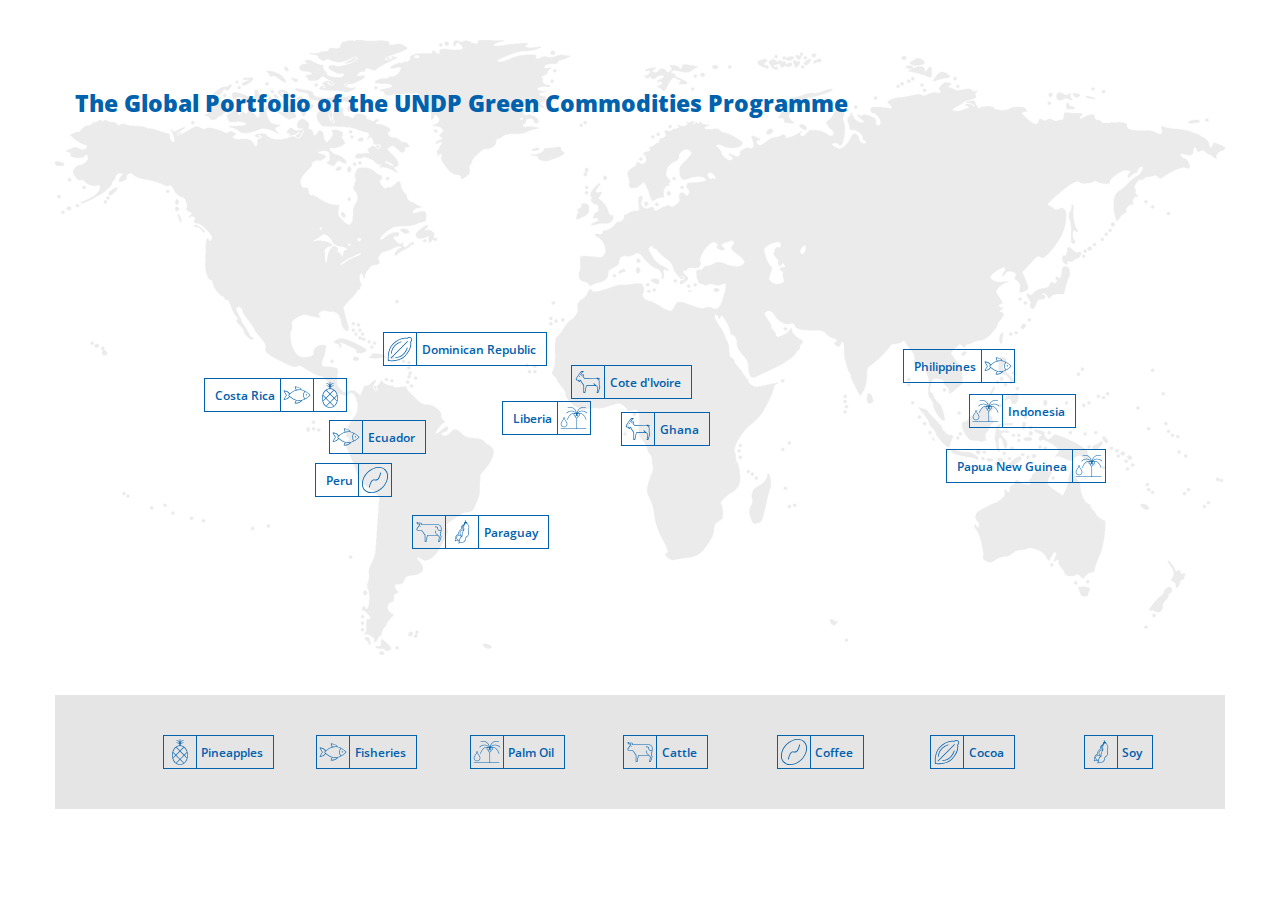
==== gcpmap032019/index.html @ 5185e1a2 "Add files via upload" ====
<!doctype html>
<html class="no-js" lang="en">
<head>
    <meta http-equiv="Content-Type" content="text/html; charset=utf-8" />
    <meta name="Download-Settings" content="['images/']" />
    <!-- Title of the Product  -->
    <title>UNDP - Green Commodities Programme</title>
    <link href="https://fonts.googleapis.com/css?family=Open+Sans:400,600,800" rel="stylesheet">
    <link rel="stylesheet" type="text/css" href="css/map.css" media="screen">
</head>
<body>
    <div id="map-wrapper">
        <header class="map-header">
           <!-- <div class="map-logo-area">
                <img src="images/undp-logo.png" alt="undp">
            </div> -->
            <h1>The Global Portfolio of the UNDP Green Commodities Programme</h1>
        </header>
        <div class="map-holder">
            <div class="map">
                <img src="images/none.gif" width="1170" height="615" usemap="#map" alt="none">
                <ul>
                    <li id="area1">
                        <a target="top" href="http://www.undp.org/content/gcp/en/home/countries-and-commodities/costa-rica-fisheries.html">area1</a>
                    </li>
                    <li id="area2">
                        <a target="top" href="http://www.undp.org/content/gcp/en/home/countries-and-commodities/costa-rica-pineapple.html">area2</a>
                    </li>
                   <!-- <li id="area3">
                        <a target="_blank" href="https://www.google.com/">area3</a>
                    </li> -->
                    <li id="area4">
                        <a target="_blank" href="http://www.undp.org/content/gcp/en/home/countries-and-commodities/Ecuador.html">area4</a>
                    </li>
                    <!--<li id="area5">
                        <a target="_blank" href="https://www.google.com/">area5</a>
                    </li>
                    <li id="area6">
                        <a target="_blank" href="https://www.google.com/">area6</a>
                    </li>
                    <li id="area7">
                        <a target="_blank" href="https://www.google.com/">area7</a>
                    </li>
                    <li id="area8">
                        <a target="_blank" href="https://www.google.com/">area8</a>
                    </li>-->
                    <li id="area9">
                        <a target="top" href="http://www.undp.org/content/gcp/en/home/countries-and-commodities/peru-coffee.html">area9</a>
                    </li>
                    <li id="area10">
                        <a target="top" href="http://www.undp.org/content/gcp/en/home/countries-and-commodities/dominican-republic-cocoa.html">area10</a>
                    </li>
                    <li id="area11">
                        <a target="top" href="http://www.undp.org/content/gcp/en/home/countries-and-commodities/paraguay-beef-and-soy.html">area11</a>
                    </li>
                    <li id="area12">
                        <a target="top" href="http://www.undp.org/content/gcp/en/home/countries-and-commodities/paraguay-beef-and-soy.html">area12</a>
                    </li>
                    <li id="area13">
                        <a target="top" href="http://www.undp.org/content/gcp/en/home/countries-and-commodities/cote-d-ivoire-cocoa.html">area13</a>
                    </li>
                    <!--<li id="area14">
                        <a target="_blank" href="https://www.google.com/">area14</a>
                    </li>-->
                    <li id="area15">
                        <a target="top" href="http://www.undp.org/content/gcp/en/home/countries-and-commodities/liberia-palm-oil.html">area15</a>
                    </li>
                    <li id="area16">
                        <a target="top" href="http://www.undp.org/content/gcp/en/home/countries-and-commodities/ghana-cocoa.html">area16</a>
                    </li>
                    <li id="area17">
                        <a target="_blank" href="http://www.undp.org/content/gcp/en/home/countries-and-commodities/Philippines.html">area17</a>
                    </li>
                    <!--<li id="area18">
                        <a target="_blank" href="http://www.undp.org/content/gcp/en/home/countries-and-commodities/Philippines.html">area18</a>
                    </li>-->
                    <li id="area19">
                        <a target="top" href="http://www.undp.org/content/gcp/en/home/countries-and-commodities/indonesia-palm-oil.html">area19</a>
                    </li>
                    <li id="area20">
                        <a target="top" href="http://www.undp.org/content/gcp/en/home/countries-and-commodities/papua-new-guinea-palm-oil.html">area20</a>
                    </li>
                </ul>
                <map name="map" id="map">
                    <area coords="345,483,21" shape="circle" alt="area1">
                    <area coords="383,482,21" shape="circle" alt="area2">
                   <!-- <area coords="417,569,21" shape="circle" alt="area3">-->
                    <area coords="378,531,22" shape="circle" alt="area4">
                    <!--<area coords="339,572,22" shape="circle" alt="area5">
                    <area coords="301,572,21" shape="circle" alt="area6"> 
                    <area coords="453,622,22" shape="circle" alt="area7">
                    <area coords="412,625,22" shape="circle" alt="area8">-->
                    <!-- CHANGE COORDS HERE-->
                    <area coords="371,627,22" shape="circle" alt="area9">
                    <area coords="561,646,22" shape="circle" alt="area10">
                    <area coords="519,647,22" shape="circle" alt="area11">
                    <area coords="480,434,21" shape="circle" alt="area12">
                    <area coords="694,465,21" shape="circle" alt="area13">
                    <area coords="734,465,22" shape="circle" alt="area14">
                    <area coords="718,518,22" shape="circle" alt="area15">
                    <area coords="800,534,22" shape="circle" alt="area16">
                    <!--Phil--><area coords="1406,482,22" shape="circle" alt="area17">
                    <area coords="1295,455,21" shape="circle" alt="area18">
                    <area coords="1321,520,22" shape="circle" alt="area19">
                    <area coords="1280,522,22" shape="circle" alt="area20">
                </map>
            </div>
        </div>    
        <div class="ico-infos-holder">
            <div class="ico-infos-frame">
               <ul class="ico-infos">
                    <li id="area2">
                        <a>area2</a>
                    </li>
                </ul>
                <ul class="ico-infos">
                    <li id="area1">
                        <a>area1</a>
                    </li>
                </ul>
                <ul class="ico-infos">
                    <li id="area3">
                        <a>area3</a>
                    </li>
                </ul>
                <ul class="ico-infos">
                    <li id="area12">
                        <a>area12</a>
                    </li>
                </ul>
                <ul class="ico-infos">
                    <li id="area5">
                        <a>area5</a>
                    </li>
                </ul> 
                <ul class="ico-infos">
                    <li id="area6">
                        <a>area6</a>
                    </li>
                </ul> 
                <ul class="ico-infos">
                    <li id="area11">
                        <a>area11</a>
                    </li>
                </ul>
            </div>    
        </div>
    </div>
</body>
</html>
---- gcpmap032019/css/map.css ----
* {
    margin: 0;
    padding: 0;
    max-height: 1000000px;
    box-sizing: border-box;
}
*:before, *:after {
    box-sizing: border-box;
}
ul, ol, dl, p, h1, h2, h3, h4, h5, h6, address, form, table, blockquote, applet, embed, object, iframe, frameset {
    margin: 0 0 14px;
}
ul{
    margin-left: 50px;
}
ol{
    margin-left: 67px;
}
ul{
    list-style: disc;
}
html, body, div, span, applet, embed, object, iframe, frameset, p, q, blockquote, sub, sup, a, abbr, acronym, font, img, small, center, h1, h2, h3, h4, h5, h6, b, strong, big, u, ins, i, cite, em, var, dfn, address, s, strike, del, dl, dt, dd, ol, ul, li, pre, code, kbd, samp, tt, fieldset, legend, form, label, table, caption, tbody, tfoot, thead, tr, th, td, article, aside, canvas, details, figcaption, figure, footer, header, hgroup, menu, nav, section, summary, time, mark, audio, video {
    border: 0;
    background: none;
}
html {
    box-sizing: border-box;
    font-family: sans-serif;
    -webkit-text-size-adjust: 100%;
    -ms-text-size-adjust: 100%;
    -ms-overflow-style: scrollbar;
    -webkit-tap-highlight-color: transparent
}
body{
    margin:0;
}
img{border:none;}
form,fieldset{
    margin:0;
    padding:0;
    border:none;
}
#map-wrapper{
    overflow: hidden;
    position: relative;
}
.map-header{
    padding: 40px 20px 0;
    z-index: 9999;
    font-family: 'Open Sans', sans-serif;
    width: 1170px;
    position: absolute;
    top: 50px;
    left: 50%;
    margin: 0 0 0 -585px;
}
.map-logo-area{
    float: right;
    margin: 0 10px;
    width: 180px;
}
.ico-infos-holder{
    padding: 0;
    overflow: hidden;
    list-style: none;
    width: auto;
    height: auto;
    padding: 40px 10px;
    background-color: rgba(0,0,0,0.1);
    text-align: center;
    font-family: 'Open Sans', sans-serif;
    margin: 0 auto 40px;
    max-width: 1170px;
}
.ico-infos-holder .ico-infos{
    display: inline-block;
    vertical-align: middle;
    width: 13%;
    padding: 0;
    margin: 0;
    list-style: none;
}
.ico-infos-holder ul li{
    display: inline-block;
    vertical-align: middle;
    position: relative;
    text-indent:-9999em;
    width:34px;
    height:34px;
    /* background-color: #fff; */
    border: 1px solid #0061AD;
    padding: 2px;
    cursor: pointer;
    font-size: 12px;
    line-height: 15px;
    font-weight: 600;
    white-space: nowrap;
}
.ico-infos-holder ul li a{
    display: block;
    height: 100%;
    overflow:hidden;
    background-repeat:no-repeat;
    background-size: cover;
    background-position: 50% 50%;
    margin: 0 auto;
}
.ico-infos-holder ul li#area1 a{ background-image:url(../images/ico-fisheries.svg); }
.ico-infos-holder ul li#area2 a{ background-image:url(../images/ico-pineapple.svg); }
.ico-infos-holder ul li#area3 a{ background-image:url(../images/ico-palmoil.svg); }
.ico-infos-holder ul li#area5 a{ background-image:url(../images/ico-coffee.svg); }
.ico-infos-holder ul li#area6 a{ background-image:url(../images/ico-cocoa.svg); }
.ico-infos-holder ul li#area12 a{ background-image:url(../images/ico-beef.svg); }
.ico-infos-holder ul li#area11 a{ background-image:url(../images/ico-soy.svg); }

.ico-infos-holder ul li#area3:after{
    content: "Palm Oil";
    position: absolute;
    border: 1px solid #0061AD;
    top: -1px;
    left: 86.7%;
    right: auto;
    z-index: 1;
    color: #0061AD;
    text-indent: initial;
    padding: 9px 10px;
    border-left: none;
    bottom: -1px;
}
.ico-infos-holder ul li#area11:after{
    content: "Soy";
    position: absolute;
    border: 1px solid #0061AD;
    top: -1px;
    left: 86.7%;
    right: auto;
    z-index: 1;
    color: #0061AD;
    text-indent: initial;
    padding: 9px 10px;
    border-left: none;
    bottom: -1px;
}
.ico-infos-holder ul li#area2:after{
    content: "Pineapples";
    position: absolute;
    border: 1px solid #0061AD;
    top: -1px;
    left: 86.7%;
    right: auto;
    z-index: 1;
    color: #0061AD;
    text-indent: initial;
    padding: 9px 10px;
    border-left: none;
    bottom: -1px;
}
.ico-infos-holder .ico-infos li#area12,
.ico-infos-holder .ico-infos li#area2,
.ico-infos-holder .ico-infos li#area1,
.ico-infos-holder .ico-infos li#area6,
.ico-infos-holder .ico-infos li#area11,
.ico-infos-holder .ico-infos li#area3,
.ico-infos-holder .ico-infos li#area5{
    top: inherit;
    left: inherit;
}
.ico-infos-holder .ico-infos li#area5:after{
    content: "Coffee";
    position: absolute;
    border: 1px solid #0061AD;
    top: -1px;
    left: 86.7%;
    right: auto;
    z-index: 1;
    color: #0061AD;
    text-indent: initial;
    padding: 9px 10px 8px;
    border-left: none;
    bottom: -1px;
}
.ico-infos-holder .ico-infos li#area3:after{
    content: "Palm Oil";
    position: absolute;
    border: 1px solid #0061AD;
    top: -1px;
    left: 86.7%;
    right: auto;
    z-index: 1;
    color: #0061AD;
    text-indent: initial;
    padding: 9px 10px 8px;
    border-left: none;
    bottom: -1px;
}
.ico-infos-holder .ico-infos li#area11:after{
    content: "Soy";
    position: absolute;
    border: 1px solid #0061AD;
    top: -1px;
    left: 86.7%;
    right: auto;
    z-index: 1;
    color: #0061AD;
    text-indent: initial;
    padding:9px 10px 8px;
    border-left: none;
    bottom: -1px;
}
.ico-infos-holder .ico-infos li#area6:after{
    content: "Cocoa";
    position: absolute;
    border: 1px solid #0061AD;
    top: -1px;
    left: 86.7%;
    right: auto;
    z-index: 1;
    color: #0061AD;
    text-indent: initial;
    padding: 9px 10px 8px;
    border-left: none;
    bottom: -1px;
}
.ico-infos-holder .ico-infos li#area12:after{
    content: "Cattle";
    position: absolute;
    border: 1px solid #0061AD;
    top: -1px;
    left: 86.7%;
    right: auto;
    z-index: 1;
    color: #0061AD;
    text-indent: initial;
    padding: 9px 10px 8px;
    border-left: none;
    bottom: -1px;
}
.ico-infos-holder .ico-infos li#area2:after{
    content: "Pineapples";
    position: absolute;
    border: 1px solid #0061AD;
    top: -1px;
    left: 86.7%;
    right: auto;
    z-index: 1;
    color: #0061AD;
    text-indent: initial;
    padding: 9px 10px 8px;
    border-left: none;
    bottom: -1px;
}
.ico-infos-holder .ico-infos li#area1:after{
    content: "Fisheries";
    position: absolute;
    border: 1px solid #0061AD;
    top: -1px;
    left: 86.7%;
    right: auto;
    z-index: 1;
    color: #0061AD;
    text-indent: initial;
    padding: 9px 10px 8px;
    border-left: none;
    bottom: -1px;
}
.map-logo-area img{
    width: 100%;
    height: auto;
}
.map-header h1{
    color: #0061AD;
    font-weight: 800;
    font-size: 23px;
    line-height: 27px;
    margin: 0;
}
.map-holder{
    overflow: auto;
}
.map {
    font-family: 'Open Sans', sans-serif;
    width:1170px;
    height:615px;
    margin: 40px auto;
    position:relative;
    background:url(../images/world-map.png) no-repeat;
}
.map img {
    position:absolute;
    top:0;
    left:0;
    z-index:10;
}
.map ul {
    width: 100%;
    height: 100%;
    padding:0;
    margin:0;
    list-style:none;
    position:relative;
    z-index: 99;
}
.map li {
    position:absolute;
    text-indent:-9999em;
    width:34px;
    height:34px;
    /* background-color: #fff; */
    border: 1px solid #0061AD;
    padding: 2px;
    cursor: pointer;
    font-size: 12px;
    line-height: 15px;
    font-weight: 600;
    white-space: nowrap;
}
.map li.activestate { display:block;}
.map li a{
    display: block;
    height: 100%;
    overflow:hidden;
    background-repeat:no-repeat;
    background-size: cover;
    background-position: 50% 50%;
    margin: 0 auto;
}
.map li#area1 a{ background-image:url(../images/ico-fisheries.svg); }
.map li#area2 a{ background-image:url(../images/ico-pineapple.svg); }
.map li#area3 a{ background-image:url(../images/ico-palmoil.svg); }
.map li#area4 a{ background-image:url(../images/ico-fisheries.svg); }
.map li#area5 a{ background-image:url(../images/ico-coffee.png); }
.map li#area6 a{ background-image:url(../images/ico-cocoa.png); }
.map li#area7 a{ background-image:url(../images/ico-palmoil.svg); }
.map li#area8 a{ background-image:url(../images/ico-cocoa.png); }
.map li#area9 a{ background-image:url(../images/ico-coffee.svg); }
.map li#area10 a{ background-image:url(../images/ico-cocoa.svg); }
.map li#area11 a{ background-image:url(../images/ico-soy.svg); }
.map li#area12 a{ background-image:url(../images/ico-beef.svg); }
.map li#area13 a{ background-image:url(../images/ico-cashmere.svg); }
.map li#area14 a{ background-image:url(../images/ico-palmoil.svg); }
.map li#area15 a{ background-image:url(../images/ico-palmoil.svg); }
.map li#area16 a{ background-image:url(../images/ico-cashmere.svg); }
.map li#area17 a{ background-image:url(../images/ico-fisheries.svg); }
.map li#area18 a{ background-image:url(../images/ico-fisheries.svg); }
.map li#area19 a{ background-image:url(../images/ico-palmoil.svg); }
.map li#area20 a{ background-image:url(../images/ico-palmoil.svg); }
.map li.activestate { display:block;}
.map li#area1 {
    top: 338px;
    left: 225px;
}
.map li#area1:after{
    content: "Costa Rica";
    position: absolute;
    border: 1px solid #0061AD;
    top: -1px;
    right: 86.7%;
    z-index: 1;
    color: #0061AD;
    text-indent: initial;
    padding: 9px 10px 8.9px;
    border-right: none;
    bottom: -1px;
}
.map li#area2 {   
    top: 338px;
    left: 258px;
}
.map li#area3 {
    top: 409px;
    left: 244px;
    z-index: 3;
}
.map li#area4 {
    top: 380px;
    left: 274px;
    z-index: 4;
}
.map li#area4:after{
    content: "Ecuador";
    position: absolute;
    border: 1px solid #0061AD;
    top: -1px;
    left: 86.7%;
    z-index: 1;
    color: #0061AD;
    text-indent: initial;
    padding: 9px 10px;
    border-left: none;
    bottom: -1px;
}
.map li#area5 {
    top: 409px;
    left: 213px;
    z-index: 2;
}
.map li#area6 {
    top: 409px;
    left: 181px;
    z-index: 1;
}
.map li#area7 {
    top: 453px;
    left: 309px;
    z-index: 3;
}
.map li#area8 {
    top: 453px;
    left: 278px;
    z-index: 2;
}
/*If need to change icon and label coordinates, change in the CSS here after identifying the corresponding area number */
.map li#area9 {
    top: 423px;
    left: 303px;
    z-index: 1;
}

.map li#area9:after{
    content: "Peru";
    position: absolute;
    border: 1px solid #0061AD;
    top: -1px;
    right: 86.7%;
    z-index: 1;
    color: #0061AD;
    text-indent: initial;
    padding: 9px 10px 8px;
    border-right: none;
    bottom: -1px;
}

.map li#area10 {
    top: 292px;
    left: 328px;
    z-index: 1;
}
.map li#area10:after{
    content: "Dominican Republic";
    position: absolute;
    border: 1px solid #0061AD;
    top: -1px;
    left: 86.7%;
    z-index: 1;
    color: #0061AD;
    text-indent: initial;
    padding: 9px 10px;
    border-left: none;
    bottom: -1px;
}
.map li#area11 {
    top: 475px;
    left: 390px;
    z-index: 1;
}
.map li#area11:after{
    content: "Paraguay";
    position: absolute;
    border: 1px solid #0061AD;
    top: -1px;
    left: 86.7%;
    z-index: 1;
    color: #0061AD;
    text-indent: initial;
    padding: 9px 10px 8px;
    border-left: none;
    bottom: -1px;
}
.map li#area12 {
    top: 475px;
    left: 357px;
    z-index: 2;
}
.map li#area13 {
    top: 325px;
    left: 516px;
    z-index: 2;
}
.map li#area13:after{
    content: "Cote d'lvoire";
    position: absolute;
    border: 1px solid #0061AD;
    top: -1px;
    left: 86.7%;
    z-index: 1;
    color: #0061AD;
    text-indent: initial;
    padding: 9px 10px;
    border-left: none;
    bottom: -1px;
}
.map li#area14 {
    top: 325px;
    left: 487px;
    z-index: 1;
}
.map li#area15 {
    top: 361px;
    left: 502px;
    z-index: 1;
}
.map li#area15:after{
    content: "Liberia";
    position: absolute;
    border: 1px solid #0061AD;
    top: -1px;
    right: 86.7%;
    z-index: 1;
    color: #0061AD;
    text-indent: initial;
    padding: 9px 10px;
    border-right: none;
    bottom: -1px;
}
.map li#area16 {
    top: 372px;
    left: 566px;
    z-index: 1;
}
.map li#area16:after{
    content: "Ghana";
    position: absolute;
    border: 1px solid #0061AD;
    top: -1px;
    left: 86.7%;
    z-index: 1;
    color: #0061AD;
    text-indent: initial;
    padding: 9px 10px;
    border-left: none;
    bottom: -1px;
}
.map li#area17 {
    top: 309px;
    right: 210px;
    z-index: 1;
}
.map li#area17:after{
    content: "Philippines";
    position: absolute;
    border: 1px solid #0061AD;
    top: -1px;
    right: 86.7%;
    z-index: 1;
    color: #0061AD;
    text-indent: initial;
    padding: 9px 10px;
    border-right: none;
    bottom: -1px;
}
.map li#area18 {
    top: 354px;
    right: 192px;
    z-index: 2;
}
.map li#area19 {
    top: 354px;
    right: 222px;
    z-index: 1;
}

.map li#area19:after{
    content: "Indonesia";
    position: absolute;
    border: 1px solid #0061AD;
    top: -1px;
    left: 86.7%;
    z-index: 1;
    color: #0061AD;
    text-indent: initial;
    padding: 9px 10px 8.8px;
    border-left: none;
    bottom: -1px;
}

.map li#area20 {
    top: 409px;
    right: 119px;
    z-index: 1;
}
.map li#area20:after{
    content: "Papua New Guinea";
    position: absolute;
    border: 1px solid #0061AD;
    top: -1px;
    right: 86.7%;
    z-index: 1;
    color: #0061AD;
    text-indent: initial;
    padding: 9px 10px;
    border-right: none;
    bottom: -1px;
}
@media screen and (max-width: 1180px) {
    .map-header {
        width: 800px;
        margin: 0 0 0 -400px;
    }
}

@media screen and (max-width: 992px) {
    .ico-infos-frame{
        padding: 0 6rem 0 0;
    }
    .map-header {
        width: 500px;
        margin: 0 0 0 -250px;
    }
    .ico-infos-holder .ico-infos{
        width: 20%;
        margin: 10px 0 10px -4px;
    }
    .ico-infos-holder ul li:after{
        min-width: 80px;
        text-align: center;
    }
}

@media screen and (max-width: 880px) {
    .ico-infos-holder .ico-infos{
        width: 33.3%;
    }
}

@media screen and (max-width: 600px) {
    .ico-infos-holder .ico-infos{
        width: 50%;
    }
    .map-header {
        width: 400px;
        margin: 0 0 0 -200px;
        text-align: center;
    }
    .map-logo-area{
        display: none;
    }
}

@media screen and (max-width: 400px) {
    .ico-infos-frame{
        padding: 0 0 0 1.3rem;
    }
    .ico-infos-holder .ico-infos{
        text-align: left;
    }
    .map-header {
        width: 280px;
        margin: 0 0 0 -140px;
        text-align: center;
    }
}
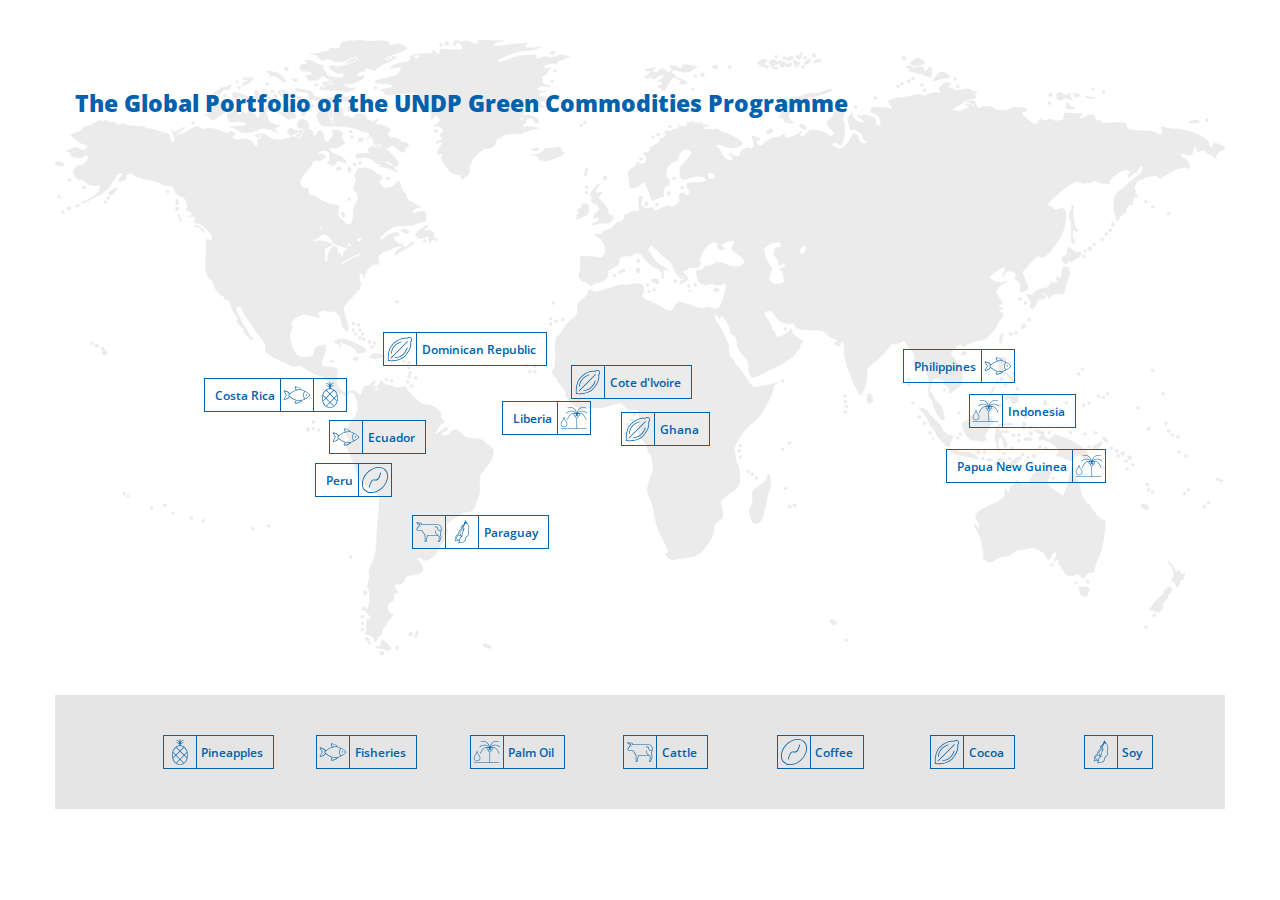
==== commit 0e02d131: "Fixing target _blank" ====
--- a/gcpmap032019/index.html
+++ b/gcpmap032019/index.html
@@ -30,7 +30,7 @@
                         <a target="_blank" href="https://www.google.com/">area3</a>
                     </li> -->
                     <li id="area4">
-                        <a target="_blank" href="http://www.undp.org/content/gcp/en/home/countries-and-commodities/Ecuador.html">area4</a>
+                        <a target="top" href="http://www.undp.org/content/gcp/en/home/countries-and-commodities/Ecuador.html">area4</a>
                     </li>
                     <!--<li id="area5">
                         <a target="_blank" href="https://www.google.com/">area5</a>
@@ -69,7 +69,7 @@
                         <a target="top" href="http://www.undp.org/content/gcp/en/home/countries-and-commodities/ghana-cocoa.html">area16</a>
                     </li>
                     <li id="area17">
-                        <a target="_blank" href="http://www.undp.org/content/gcp/en/home/countries-and-commodities/Philippines.html">area17</a>
+                        <a target="top" href="http://www.undp.org/content/gcp/en/home/countries-and-commodities/Philippines.html">area17</a>
                     </li>
                     <!--<li id="area18">
                         <a target="_blank" href="http://www.undp.org/content/gcp/en/home/countries-and-commodities/Philippines.html">area18</a>
--- a/gcpmap032019/css/map.css
+++ b/gcpmap032019/css/map.css
@@ -336,10 +336,10 @@
 .map li#area10 a{ background-image:url(../images/ico-cocoa.svg); }
 .map li#area11 a{ background-image:url(../images/ico-soy.svg); }
 .map li#area12 a{ background-image:url(../images/ico-beef.svg); }
-.map li#area13 a{ background-image:url(../images/ico-cashmere.svg); }
+.map li#area13 a{ background-image:url(../images/ico-cocoa.svg); }
 .map li#area14 a{ background-image:url(../images/ico-palmoil.svg); }
 .map li#area15 a{ background-image:url(../images/ico-palmoil.svg); }
-.map li#area16 a{ background-image:url(../images/ico-cashmere.svg); }
+.map li#area16 a{ background-image:url(../images/ico-cocoa.svg); }
 .map li#area17 a{ background-image:url(../images/ico-fisheries.svg); }
 .map li#area18 a{ background-image:url(../images/ico-fisheries.svg); }
 .map li#area19 a{ background-image:url(../images/ico-palmoil.svg); }
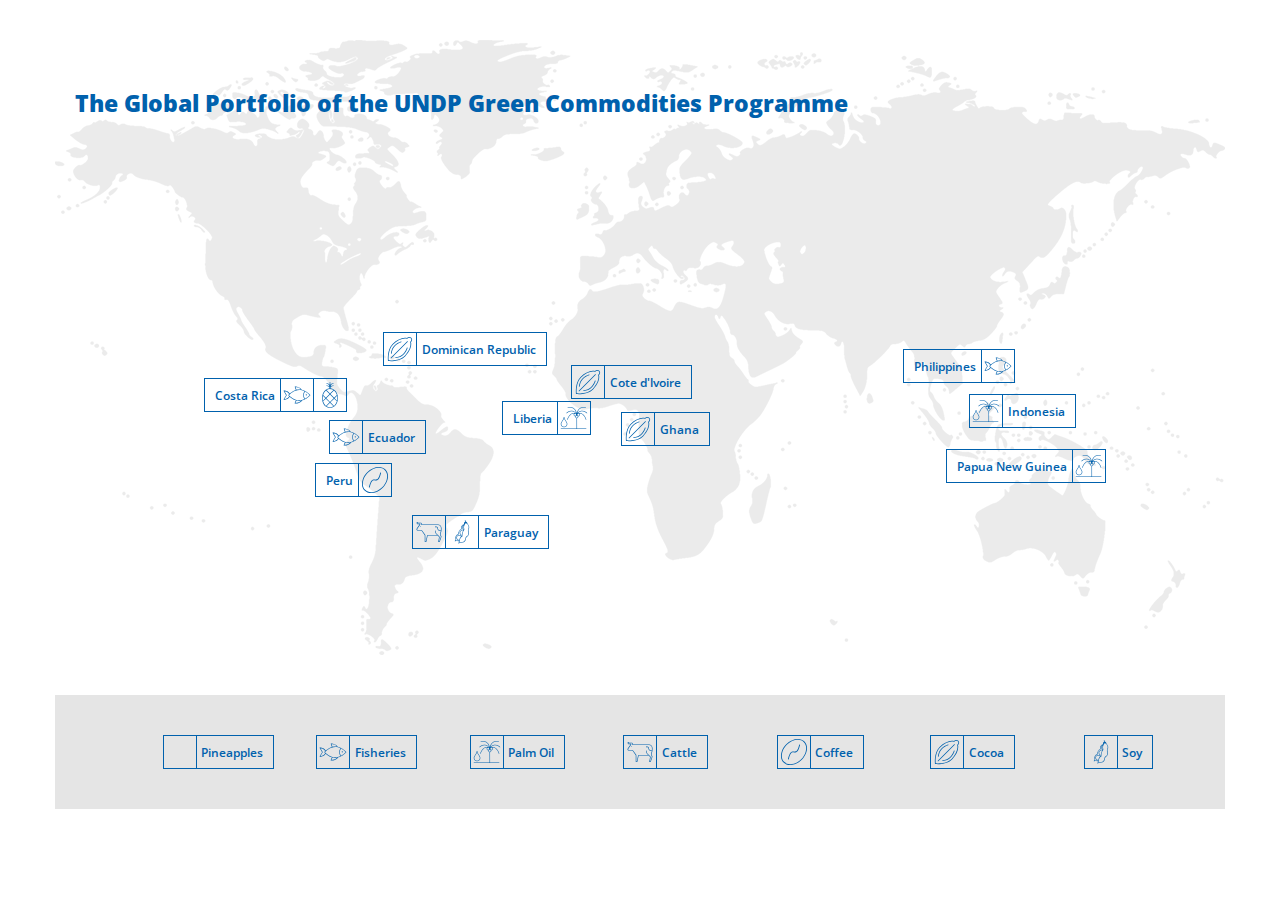
==== commit 307afdbd: "Removing pointer" ====
--- a/gcpmap032019/index.html
+++ b/gcpmap032019/index.html
@@ -110,7 +110,7 @@
             <div class="ico-infos-frame">
                <ul class="ico-infos">
                     <li id="area2">
-                        <a>area2</a>
+                        <!--remove a here--> area2
                     </li>
                 </ul>
                 <ul class="ico-infos">
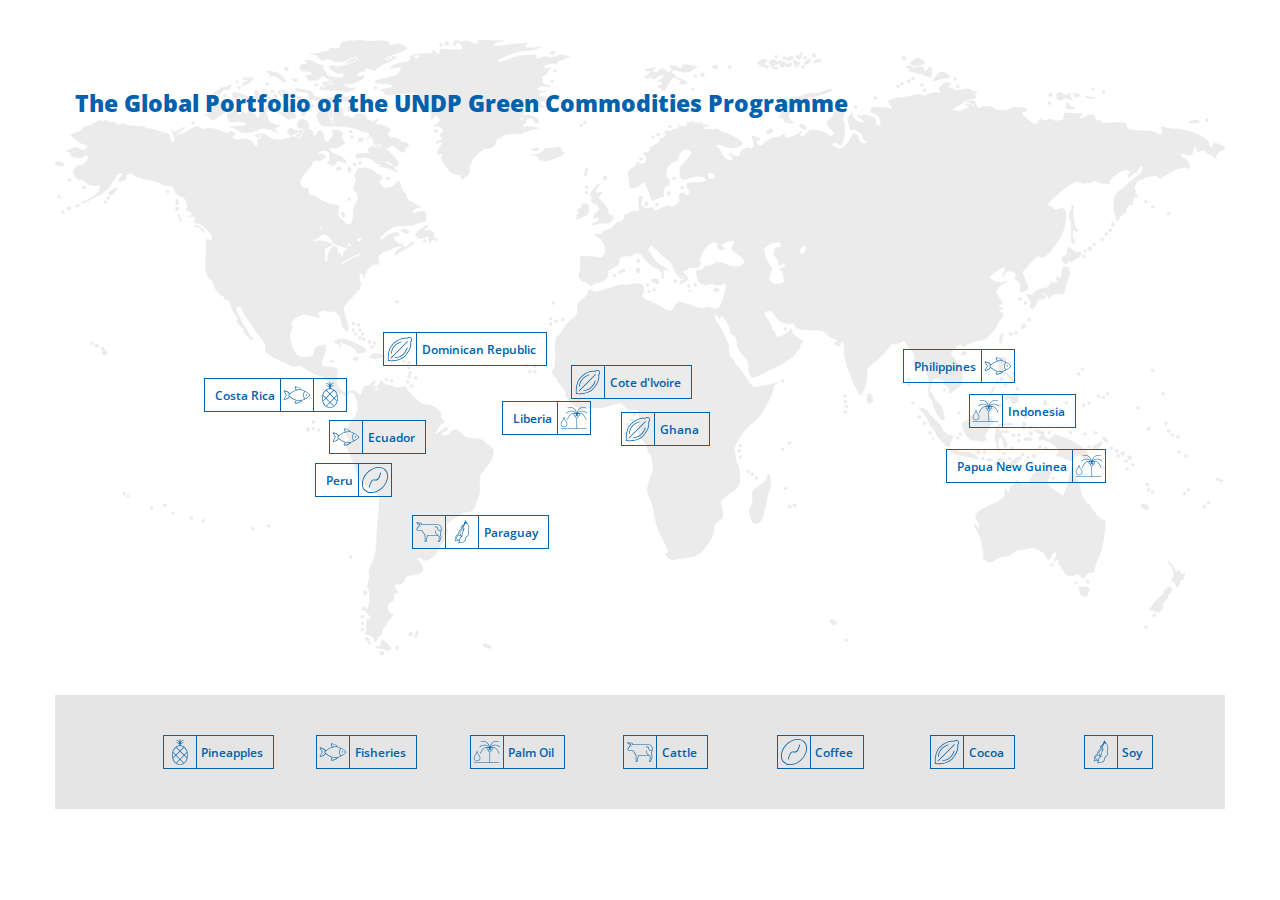
==== commit 0e134b51: "Update index.html" ====
--- a/gcpmap032019/index.html
+++ b/gcpmap032019/index.html
@@ -110,7 +110,7 @@
             <div class="ico-infos-frame">
                <ul class="ico-infos">
                     <li id="area2">
-                        <!--remove a here--> area2
+                        <a> area2</a>
                     </li>
                 </ul>
                 <ul class="ico-infos">
